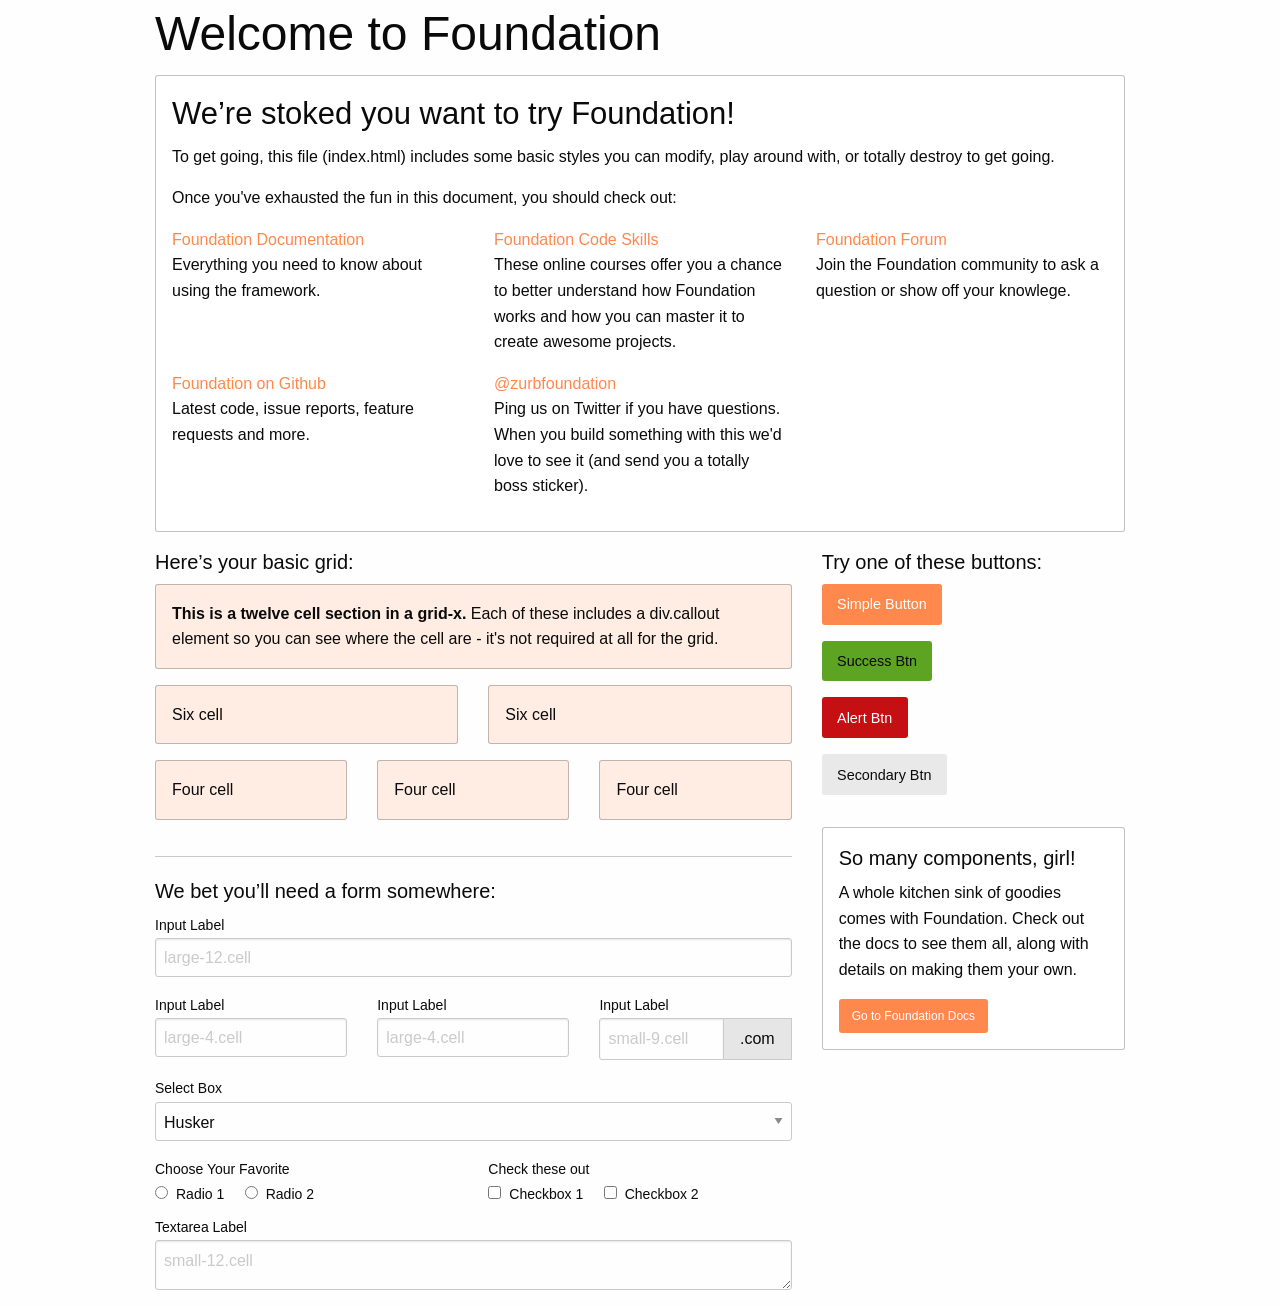
==== Blog de Cocina/index.html @ 86dc5b33 "Comenzando Blog de Cocina Logo SVG Codigo base de foundation" ====
<!doctype html>
<html class="no-js" lang="en" dir="ltr">
  <head>
    <meta charset="utf-8">
    <meta http-equiv="x-ua-compatible" content="ie=edge">
    <meta name="viewport" content="width=device-width, initial-scale=1.0">
    <title>Foundation for Sites</title>
    <link rel="stylesheet" href="css/foundation.css">
    <link rel="stylesheet" href="css/app.css">
  </head>
  <body>
    <div class="grid-container">
      <div class="grid-x grid-padding-x">
        <div class="large-12 cell">
          <h1>Welcome to Foundation</h1>
        </div>
      </div>

      <div class="grid-x grid-padding-x">
        <div class="large-12 cell">
          <div class="callout">
            <h3>We&rsquo;re stoked you want to try Foundation! </h3>
            <p>To get going, this file (index.html) includes some basic styles you can modify, play around with, or totally destroy to get going.</p>
            <p>Once you've exhausted the fun in this document, you should check out:</p>
            <div class="grid-x grid-padding-x">
              <div class="large-4 medium-4 cell">
                <p><a href="http://foundation.zurb.com/docs">Foundation Documentation</a><br />Everything you need to know about using the framework.</p>
              </div>
              <div class="large-4 medium-4 cell">
                <p><a href="http://zurb.com/university/code-skills">Foundation Code Skills</a><br />These online courses offer you a chance to better understand how Foundation works and how you can master it to create awesome projects.</p>
              </div>
              <div class="large-4 medium-4 cell">
                <p><a href="http://foundation.zurb.com/forum">Foundation Forum</a><br />Join the Foundation community to ask a question or show off your knowlege.</p>
              </div>
            </div>
            <div class="grid-x grid-padding-x">
              <div class="large-4 medium-4 medium-push-2 cell">
                <p><a href="http://github.com/zurb/foundation">Foundation on Github</a><br />Latest code, issue reports, feature requests and more.</p>
              </div>
              <div class="large-4 medium-4 medium-pull-2 cell">
                <p><a href="https://twitter.com/ZURBfoundation">@zurbfoundation</a><br />Ping us on Twitter if you have questions. When you build something with this we'd love to see it (and send you a totally boss sticker).</p>
              </div>
            </div>
          </div>
        </div>
      </div>

      <div class="grid-x grid-padding-x">
        <div class="large-8 medium-8 cell">
          <h5>Here&rsquo;s your basic grid:</h5>
          <!-- Grid Example -->

          <div class="grid-x grid-padding-x">
            <div class="large-12 cell">
              <div class="primary callout">
                <p><strong>This is a twelve cell section in a grid-x.</strong> Each of these includes a div.callout element so you can see where the cell are - it's not required at all for the grid.</p>
              </div>
            </div>
          </div>
          <div class="grid-x grid-padding-x">
            <div class="large-6 medium-6 cell">
              <div class="primary callout">
                <p>Six cell</p>
              </div>
            </div>
            <div class="large-6 medium-6 cell">
              <div class="primary callout">
                <p>Six cell</p>
              </div>
            </div>
          </div>
          <div class="grid-x grid-padding-x">
            <div class="large-4 medium-4 small-4 cell">
              <div class="primary callout">
                <p>Four cell</p>
              </div>
            </div>
            <div class="large-4 medium-4 small-4 cell">
              <div class="primary callout">
                <p>Four cell</p>
              </div>
            </div>
            <div class="large-4 medium-4 small-4 cell">
              <div class="primary callout">
                <p>Four cell</p>
              </div>
            </div>
          </div>

          <hr />

          <h5>We bet you&rsquo;ll need a form somewhere:</h5>
          <form>
            <div class="grid-x grid-padding-x">
              <div class="large-12 cell">
                <label>Input Label</label>
                <input type="text" placeholder="large-12.cell" />
              </div>
            </div>
            <div class="grid-x grid-padding-x">
              <div class="large-4 medium-4 cell">
                <label>Input Label</label>
                <input type="text" placeholder="large-4.cell" />
              </div>
              <div class="large-4 medium-4 cell">
                <label>Input Label</label>
                <input type="text" placeholder="large-4.cell" />
              </div>
              <div class="large-4 medium-4 cell">
                <div class="grid-x">
                  <label>Input Label</label>
                  <div class="input-group">
                    <input type="text" placeholder="small-9.cell" class="input-group-field" />
                    <span class="input-group-label">.com</span>
                  </div>
                </div>
              </div>
            </div>
            <div class="grid-x grid-padding-x">
              <div class="large-12 cell">
                <label>Select Box</label>
                <select>
                  <option value="husker">Husker</option>
                  <option value="starbuck">Starbuck</option>
                  <option value="hotdog">Hot Dog</option>
                  <option value="apollo">Apollo</option>
                </select>
              </div>
            </div>
            <div class="grid-x grid-padding-x">
              <div class="large-6 medium-6 cell">
                <label>Choose Your Favorite</label>
                <input type="radio" name="pokemon" value="Red" id="pokemonRed"><label for="pokemonRed">Radio 1</label>
                <input type="radio" name="pokemon" value="Blue" id="pokemonBlue"><label for="pokemonBlue">Radio 2</label>
              </div>
              <div class="large-6 medium-6 cell">
                <label>Check these out</label>
                <input id="checkbox1" type="checkbox"><label for="checkbox1">Checkbox 1</label>
                <input id="checkbox2" type="checkbox"><label for="checkbox2">Checkbox 2</label>
              </div>
            </div>
            <div class="grid-x grid-padding-x">
              <div class="large-12 cell">
                <label>Textarea Label</label>
                <textarea placeholder="small-12.cell"></textarea>
              </div>
            </div>
          </form>
        </div>

        <div class="large-4 medium-4 cell">
          <h5>Try one of these buttons:</h5>
          <p><a href="#" class="button">Simple Button</a><br/>
          <a href="#" class="success button">Success Btn</a><br/>
          <a href="#" class="alert button">Alert Btn</a><br/>
          <a href="#" class="secondary button">Secondary Btn</a></p>
          <div class="callout">
            <h5>So many components, girl!</h5>
            <p>A whole kitchen sink of goodies comes with Foundation. Check out the docs to see them all, along with details on making them your own.</p>
            <a href="http://foundation.zurb.com/sites/docs/" class="small button">Go to Foundation Docs</a>
          </div>
        </div>
      </div>
    </div>

    <script src="js/vendor/jquery.js"></script>
    <script src="js/vendor/what-input.js"></script>
    <script src="js/vendor/foundation.js"></script>
    <script src="js/app.js"></script>
  </body>
</html>
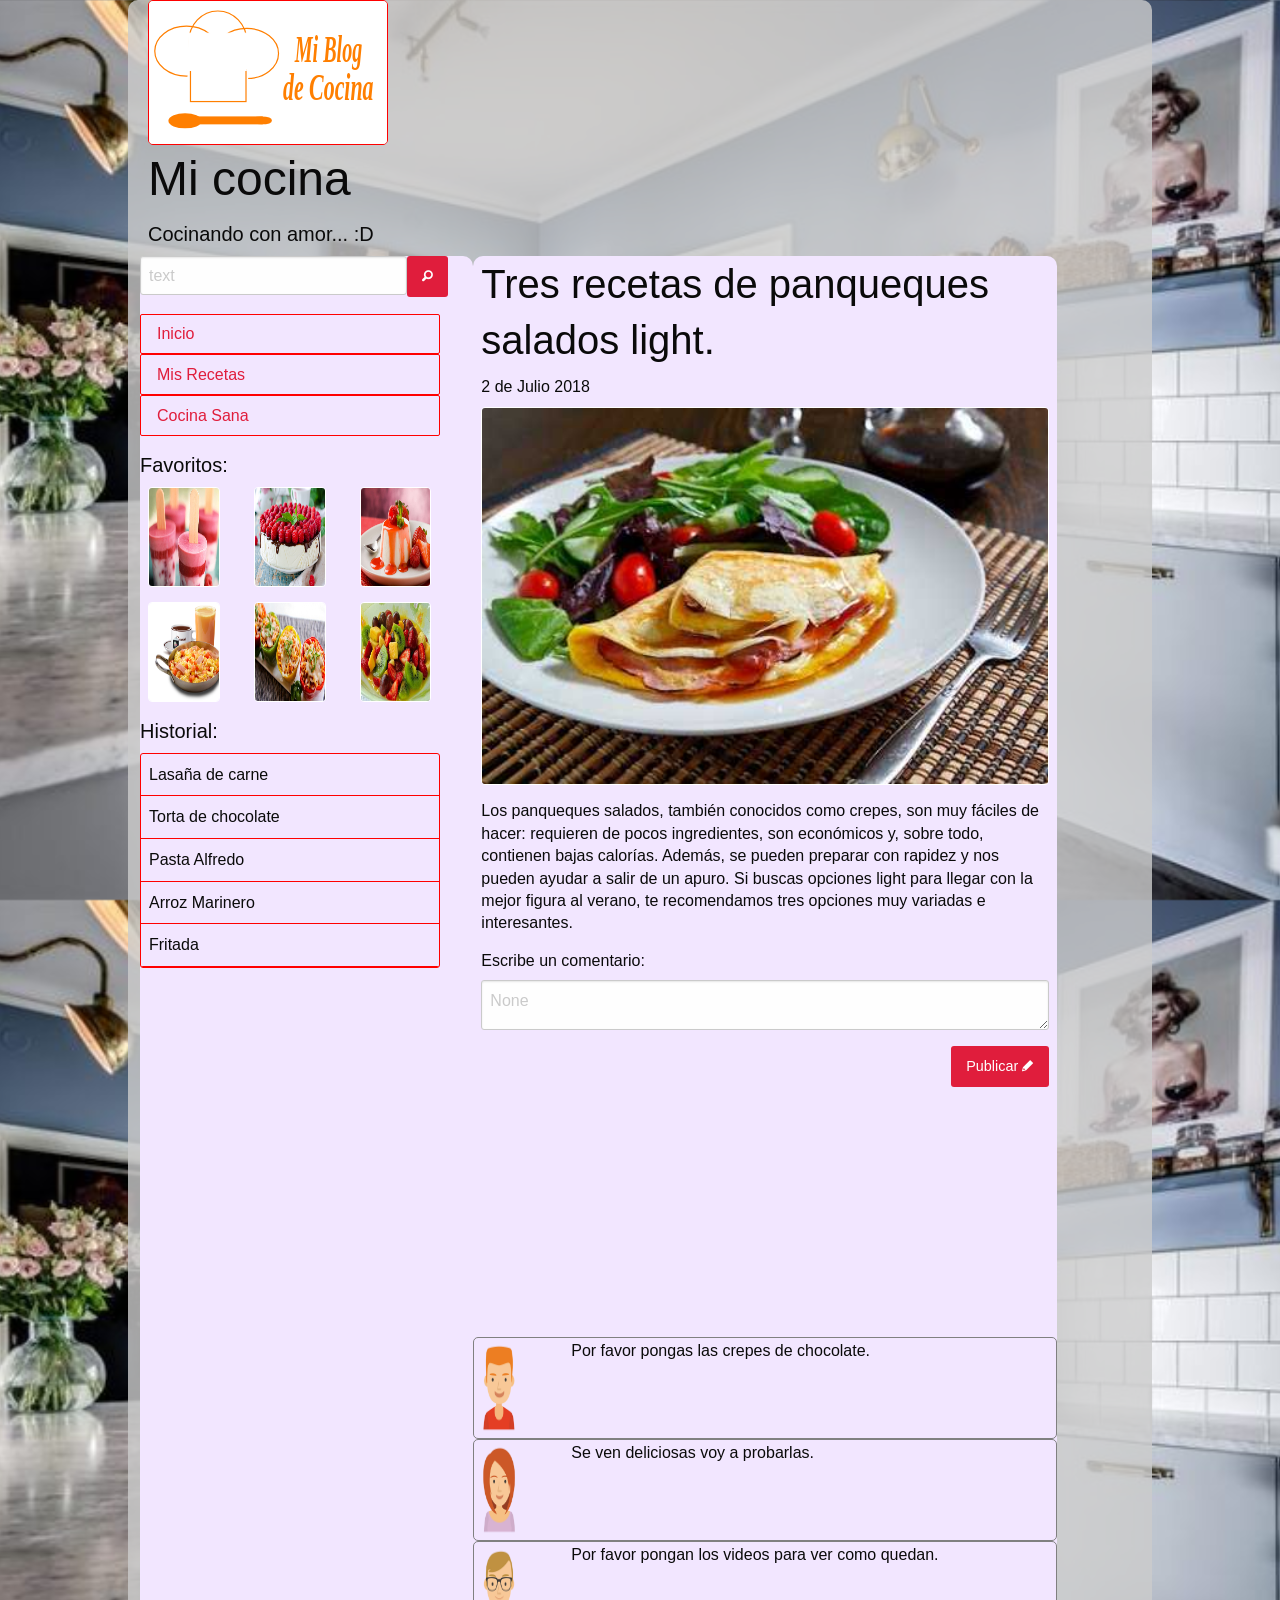
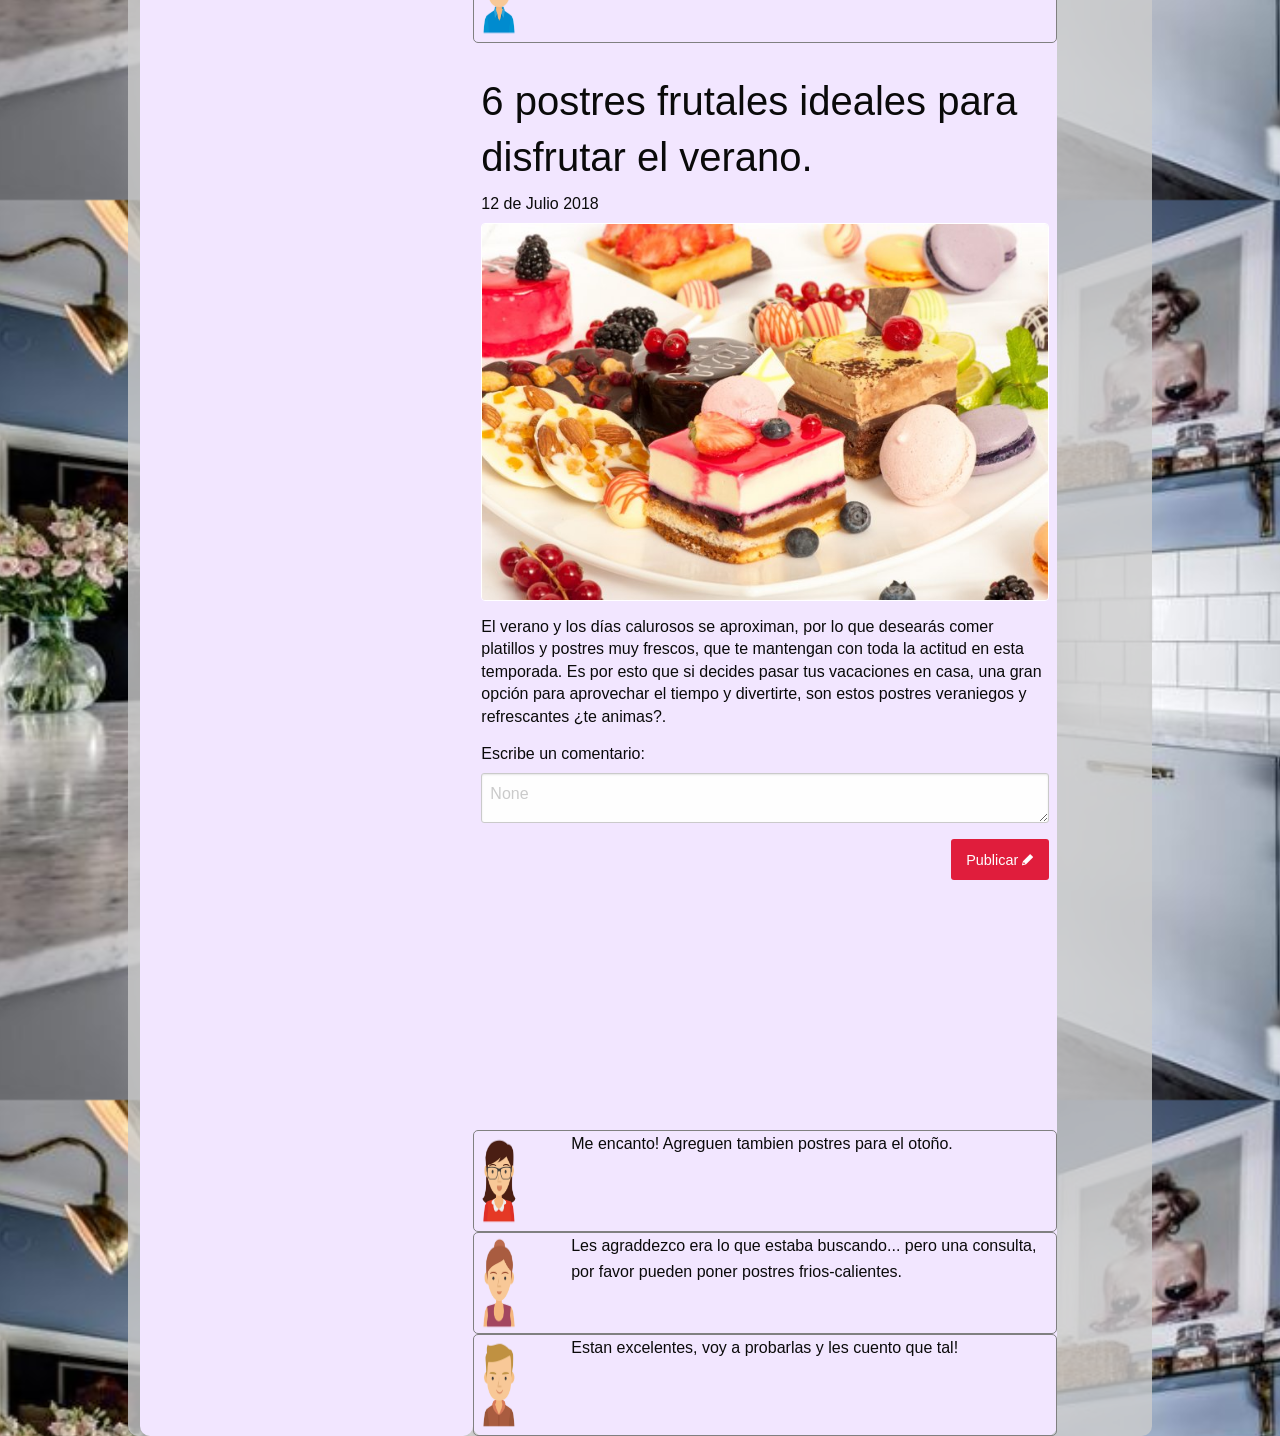
==== commit 1c1bb037: "Cambio de nombre Cambio de nombre" ====
--- a/Blog de Cocina/index.html
+++ b/Blog de Cocina/index.html
@@ -4,168 +4,169 @@
     <meta charset="utf-8">
     <meta http-equiv="x-ua-compatible" content="ie=edge">
     <meta name="viewport" content="width=device-width, initial-scale=1.0">
-    <title>Foundation for Sites</title>
-    <link rel="stylesheet" href="css/foundation.css">
-    <link rel="stylesheet" href="css/app.css">
+    <title>Mi Blog de Cocina</title>
+    <link rel="stylesheet" href="css/foundation.min.css">
+    <link rel="stylesheet" href="foundation-icons/foundation-icons.css" media="screen" charset="utf-8">
+    <link rel="stylesheet" href="css/style.css">
   </head>
   <body>
     <div class="grid-container">
-      <div class="grid-x grid-padding-x">
-        <div class="large-12 cell">
-          <h1>Welcome to Foundation</h1>
-        </div>
-      </div>
-
-      <div class="grid-x grid-padding-x">
-        <div class="large-12 cell">
-          <div class="callout">
-            <h3>We&rsquo;re stoked you want to try Foundation! </h3>
-            <p>To get going, this file (index.html) includes some basic styles you can modify, play around with, or totally destroy to get going.</p>
-            <p>Once you've exhausted the fun in this document, you should check out:</p>
-            <div class="grid-x grid-padding-x">
-              <div class="large-4 medium-4 cell">
-                <p><a href="http://foundation.zurb.com/docs">Foundation Documentation</a><br />Everything you need to know about using the framework.</p>
-              </div>
-              <div class="large-4 medium-4 cell">
-                <p><a href="http://zurb.com/university/code-skills">Foundation Code Skills</a><br />These online courses offer you a chance to better understand how Foundation works and how you can master it to create awesome projects.</p>
-              </div>
-              <div class="large-4 medium-4 cell">
-                <p><a href="http://foundation.zurb.com/forum">Foundation Forum</a><br />Join the Foundation community to ask a question or show off your knowlege.</p>
-              </div>
-            </div>
-            <div class="grid-x grid-padding-x">
-              <div class="large-4 medium-4 medium-push-2 cell">
-                <p><a href="http://github.com/zurb/foundation">Foundation on Github</a><br />Latest code, issue reports, feature requests and more.</p>
-              </div>
-              <div class="large-4 medium-4 medium-pull-2 cell">
-                <p><a href="https://twitter.com/ZURBfoundation">@zurbfoundation</a><br />Ping us on Twitter if you have questions. When you build something with this we'd love to see it (and send you a totally boss sticker).</p>
+      <div class="contenido">
+        <div class="row">
+          <div class="medium-5 large-5 columns">
+            <div class="row">
+              <div class="medium-12 large-12 columns">
+                <img class="img-logo" src="img/logo_svg.svg" alt="logo cocina">
+                <h1 class="">Mi cocina</h1>
+                <h5>Cocinando con amor... :D</h5>
               </div>
             </div>
           </div>
+          <hr>
         </div>
+
+        <div class="row ">
+          <div class="medium-4 large-4 hide-for-small-only columns fondo-secciones seccion-menu espaciado">
+            <div class="row columns ">
+
+                <div class="row  ">
+                  <input class="buscador" type="text" placeholder="text" />
+                  <button type="submit" name="enviar" class="button"> <i class="step fi-magnifying-glass"></i></button>
+                </div>
+                <div class="row ">
+                  <ul class="vertical menu ">
+                    <li><a class="bordes-menu" href="#">Inicio</a></li>
+                    <li><a class="bordes-menu" href="#">Mis Recetas</a></li>
+                    <li><a class="bordes-menu" href="#">Cocina Sana</a></li>
+                  </ul>
+                </div>
+                <div class="row espaciado-superior">
+                  <h5>Favoritos:</h5>
+                </div>
+                <div class="row espaciado-favoritos">
+                  <div class="medium-6 large-4 columns">
+                    <img class="img-fav" src="img/favorito_helado.jpg" alt="recetas helados">
+                  </div>
+                  <div class="medium-6 large-4 columns">
+                    <img class="img-fav" src="img/favorito_pastel.jpg" alt="recetas pastel">
+                  </div>
+                  <div class="show-for-large large-4 columns">
+                    <img class="img-fav" src="img/favorito_postres.jpg" alt="recetas postres">
+                  </div>
+                </div>
+                  <div class="row espaciado-favoritos espaciado-superior">
+                  <div class="medium-6 large-4 columns">
+                    <img class="img-fav" src="img/favorito_desayunos.jpg" alt="recetas desayunos">
+                  </div>
+                  <div class="medium-6 large-4 columns">
+                    <img class="img-fav" src="img/favorito_entradas.jpg" alt="recetas entradas">
+                  </div>
+                  <div class=" show-for-large large-4 columns">
+                    <img class="img-fav" src="img/favorito_postres2.jpg" alt="recetas postres">
+                  </div>
+                </div>
+                <div class="row espaciado-superior">
+                  <h5>Historial:</h5>
+                </div>
+                <div class="row">
+                  <ul class="list-group">
+                    <li class="list-group-item ">Lasaña de carne</li>
+                    <li class="list-group-item ">Torta de chocolate</li>
+                    <li class="list-group-item ">Pasta Alfredo</li>
+                    <li class="list-group-item ">Arroz Marinero</li>
+                    <li class="list-group-item ">Fritada</li>
+                  </ul>
+                </div>
+            </div>
+          </div>
+          <div class=" medium-7 large-7 columns fondo-secciones espaciado">
+            <div class="row column clearfix">
+              <h2>Tres recetas de panqueques salados light.</h2>
+              <h6>2 de Julio 2018</h6>
+              <img class="img-blog" src="img/crepes-jamon.jpg" alt="crepes jamon ">
+              <h6 class="espaciado-superior">Los panqueques salados, también conocidos como crepes, son muy fáciles de hacer: requieren de pocos ingredientes, son económicos y, sobre todo, contienen bajas calorías.
+
+                Además, se pueden preparar con rapidez y nos pueden ayudar a salir de un apuro. Si buscas opciones light para llegar con la mejor figura al verano, te recomendamos tres opciones muy variadas e interesantes.</h6>
+              <h6 class="espaciado-superior">Escribe un comentario:</h6>
+               <textarea placeholder="None"></textarea>
+              <button type="submit" name="enviar" class="button float-right"> Publicar <i class="step fi-pencil"></i></button>
+            </div>
+
+
+            <div class="row bordes_comentarios">
+              <div class="large-2 medium-2 small-2">
+                <img src="img/avatar_1.png" alt="Usuario">
+              </div>
+              <div class="large-10 medium-10 small-10">
+              <p>Por favor pongas las crepes de chocolate.</p>
+              </div>
+            </div>
+            <div class="row bordes_comentarios">
+              <div class="large-2 medium-2 small-2">
+                <img src="img/avatar_2.png" alt="Usuario">
+              </div>
+              <div class="large-10 medium-10 small-10">
+              <p>Se ven deliciosas voy a probarlas.</p>
+              </div>
+            </div>
+            <div class="row bordes_comentarios">
+              <div class="large-2 medium-2 small-2">
+                <img src="img/avatar_3.png" alt="Usuario">
+              </div>
+              <div class="large-10 medium-10 small-10">
+              <p>Por favor pongan los videos para ver como quedan.</p>
+              </div>
+            </div>
+
+
+            <div class="row column espaciado-superior clearfix">
+              <h2 class="espaciado-superior">6 postres frutales ideales para disfrutar el verano.</h2>
+              <h6>12 de Julio 2018</h6>
+              <img class="img-blog" src="img/postresverano.jpg" alt="postres veraniegos">
+              <h6 class="espaciado-superior">El verano  y los días calurosos se aproximan, por lo que  desearás comer platillos y postres muy frescos, que te mantengan con toda la actitud en esta temporada.
+
+                Es por esto que si decides pasar tus vacaciones en casa, una gran opción para aprovechar el tiempo y divertirte,  son estos postres veraniegos y refrescantes ¿te animas?.</h6>
+
+              <h6 class="espaciado-superior">Escribe un comentario:</h6>
+               <textarea placeholder="None"></textarea>
+              <button type="submit" name="enviar" class="button float-right"> Publicar <i class="step fi-pencil"></i></button>
+            </div>
+
+
+            <div class="row bordes_comentarios">
+              <div class="large-2 medium-2 small-2">
+                <img src="img/avatar_4.png" alt="Usuario">
+              </div>
+              <div class="large-10 medium-10 small-10">
+                <p>Me encanto! Agreguen tambien postres para el otoño.</p>
+              </div>
+            </div>
+            <div class="row bordes_comentarios">
+              <div class="large-2 medium-2 small-2 alinear">
+                <img src="img/avatar_5.png" alt="Usuario">
+              </div>
+              <div class="large-10 medium-10 small-10">
+                <p class="comentario">Les agraddezco era lo que estaba buscando... pero una consulta, por favor pueden poner postres frios-calientes.</p>
+              </div>
+            </div>
+            <div class="row bordes_comentarios">
+              <div class="large-2 medium-2 small-2">
+                <img src="img/avatar_6.png" alt="Usuario">
+              </div>
+              <div class="large-10 medium-10 small-10">
+                <p class="comentario">Estan excelentes, voy a probarlas y les cuento que tal!</p>
+              </div>
+            </div>
+
+          </div>
+        </div>
+
       </div>
 
-      <div class="grid-x grid-padding-x">
-        <div class="large-8 medium-8 cell">
-          <h5>Here&rsquo;s your basic grid:</h5>
-          <!-- Grid Example -->
-
-          <div class="grid-x grid-padding-x">
-            <div class="large-12 cell">
-              <div class="primary callout">
-                <p><strong>This is a twelve cell section in a grid-x.</strong> Each of these includes a div.callout element so you can see where the cell are - it's not required at all for the grid.</p>
-              </div>
-            </div>
-          </div>
-          <div class="grid-x grid-padding-x">
-            <div class="large-6 medium-6 cell">
-              <div class="primary callout">
-                <p>Six cell</p>
-              </div>
-            </div>
-            <div class="large-6 medium-6 cell">
-              <div class="primary callout">
-                <p>Six cell</p>
-              </div>
-            </div>
-          </div>
-          <div class="grid-x grid-padding-x">
-            <div class="large-4 medium-4 small-4 cell">
-              <div class="primary callout">
-                <p>Four cell</p>
-              </div>
-            </div>
-            <div class="large-4 medium-4 small-4 cell">
-              <div class="primary callout">
-                <p>Four cell</p>
-              </div>
-            </div>
-            <div class="large-4 medium-4 small-4 cell">
-              <div class="primary callout">
-                <p>Four cell</p>
-              </div>
-            </div>
-          </div>
-
-          <hr />
-
-          <h5>We bet you&rsquo;ll need a form somewhere:</h5>
-          <form>
-            <div class="grid-x grid-padding-x">
-              <div class="large-12 cell">
-                <label>Input Label</label>
-                <input type="text" placeholder="large-12.cell" />
-              </div>
-            </div>
-            <div class="grid-x grid-padding-x">
-              <div class="large-4 medium-4 cell">
-                <label>Input Label</label>
-                <input type="text" placeholder="large-4.cell" />
-              </div>
-              <div class="large-4 medium-4 cell">
-                <label>Input Label</label>
-                <input type="text" placeholder="large-4.cell" />
-              </div>
-              <div class="large-4 medium-4 cell">
-                <div class="grid-x">
-                  <label>Input Label</label>
-                  <div class="input-group">
-                    <input type="text" placeholder="small-9.cell" class="input-group-field" />
-                    <span class="input-group-label">.com</span>
-                  </div>
-                </div>
-              </div>
-            </div>
-            <div class="grid-x grid-padding-x">
-              <div class="large-12 cell">
-                <label>Select Box</label>
-                <select>
-                  <option value="husker">Husker</option>
-                  <option value="starbuck">Starbuck</option>
-                  <option value="hotdog">Hot Dog</option>
-                  <option value="apollo">Apollo</option>
-                </select>
-              </div>
-            </div>
-            <div class="grid-x grid-padding-x">
-              <div class="large-6 medium-6 cell">
-                <label>Choose Your Favorite</label>
-                <input type="radio" name="pokemon" value="Red" id="pokemonRed"><label for="pokemonRed">Radio 1</label>
-                <input type="radio" name="pokemon" value="Blue" id="pokemonBlue"><label for="pokemonBlue">Radio 2</label>
-              </div>
-              <div class="large-6 medium-6 cell">
-                <label>Check these out</label>
-                <input id="checkbox1" type="checkbox"><label for="checkbox1">Checkbox 1</label>
-                <input id="checkbox2" type="checkbox"><label for="checkbox2">Checkbox 2</label>
-              </div>
-            </div>
-            <div class="grid-x grid-padding-x">
-              <div class="large-12 cell">
-                <label>Textarea Label</label>
-                <textarea placeholder="small-12.cell"></textarea>
-              </div>
-            </div>
-          </form>
-        </div>
-
-        <div class="large-4 medium-4 cell">
-          <h5>Try one of these buttons:</h5>
-          <p><a href="#" class="button">Simple Button</a><br/>
-          <a href="#" class="success button">Success Btn</a><br/>
-          <a href="#" class="alert button">Alert Btn</a><br/>
-          <a href="#" class="secondary button">Secondary Btn</a></p>
-          <div class="callout">
-            <h5>So many components, girl!</h5>
-            <p>A whole kitchen sink of goodies comes with Foundation. Check out the docs to see them all, along with details on making them your own.</p>
-            <a href="http://foundation.zurb.com/sites/docs/" class="small button">Go to Foundation Docs</a>
-          </div>
-        </div>
-      </div>
     </div>
 
     <script src="js/vendor/jquery.js"></script>
-    <script src="js/vendor/what-input.js"></script>
-    <script src="js/vendor/foundation.js"></script>
+    <script src="js/vendor/foundation.min.js"></script>
     <script src="js/app.js"></script>
   </body>
 </html>
--- a/Blog de Cocina/css/style.css
+++ b/Blog de Cocina/css/style.css
@@ -0,0 +1,110 @@
+body{
+
+  background: url(../img/background.jpg);
+  background-attachment: scroll;
+  background-repeat: repeat;
+  background-position: center center;
+  background-size: cover;
+  width: 100%;
+  height: 100%;
+}
+
+.contenido{
+  width: 80%;
+  margin: 0 auto;
+  background-color: 	rgba(204, 204, 204, 0.8);
+  background-size: cover;
+  border-radius: 10px;
+}
+.secciones{
+
+}
+.fondo-secciones{
+  /* padding: 1px; */
+  /* margin: 2px; */
+  background-color: 	rgba(242, 230, 255, 1);
+  background-size: cover;
+  border-radius: 10px;
+  /* width: 50%; */
+  /* margin-left: 1px; */
+  /* margin: 1px; */
+}
+.bordes-menu{
+  border: 1px solid red;
+  border-radius: 2px;
+  margin-top: 0.5px;
+  width: 90%;
+  margin-left:  0px;
+  padding-left:  0px;
+  align-content: center;
+}
+
+ .espaciado-favoritos{
+    width: 100%;
+}
+
+.bordes_comentarios{
+  border: 0.5px solid gray;
+  border-radius: 5px;
+}
+img[src*="avatar"]{
+  width: 50px;
+  height: 100px;
+  margin-right: 10px;
+}
+/* .logo{
+  width:  150px;
+} */
+.buscador{
+  width: 80%;
+  align-content: center;
+}
+
+.espaciado-superior{
+  margin-top: 15px;
+}
+
+.img-fav{
+  width: 80%;
+  height: 100px;
+  border-radius: 4px;
+  border: 0.5px white solid;
+}
+.img-logo{
+  border: 1px solid red;
+  border-radius: 5px;
+  width: 60%;
+}
+
+.img-blog{
+  width: 100%;
+  /* height: 100px; */
+  border-radius: 4px;
+  border: 0.5px white solid;
+}
+
+.list-group {
+  border: 1px solid red;
+  border-radius: 3px;
+  box-shadow: none;
+  overflow: hidden;
+  margin: 0px;
+  width: 90%;
+
+}
+
+.list-group > :last-child {
+  margin-bottom: 0;
+}
+
+.list-group-item {
+  padding: 0.5rem;
+  border-bottom: 1px solid red;
+}
+
+.list-group-item > :last-child {
+  margin-bottom: 0;
+  border-bottom: none;
+}
+.float-right{
+  margin-bottom: 250px;  }
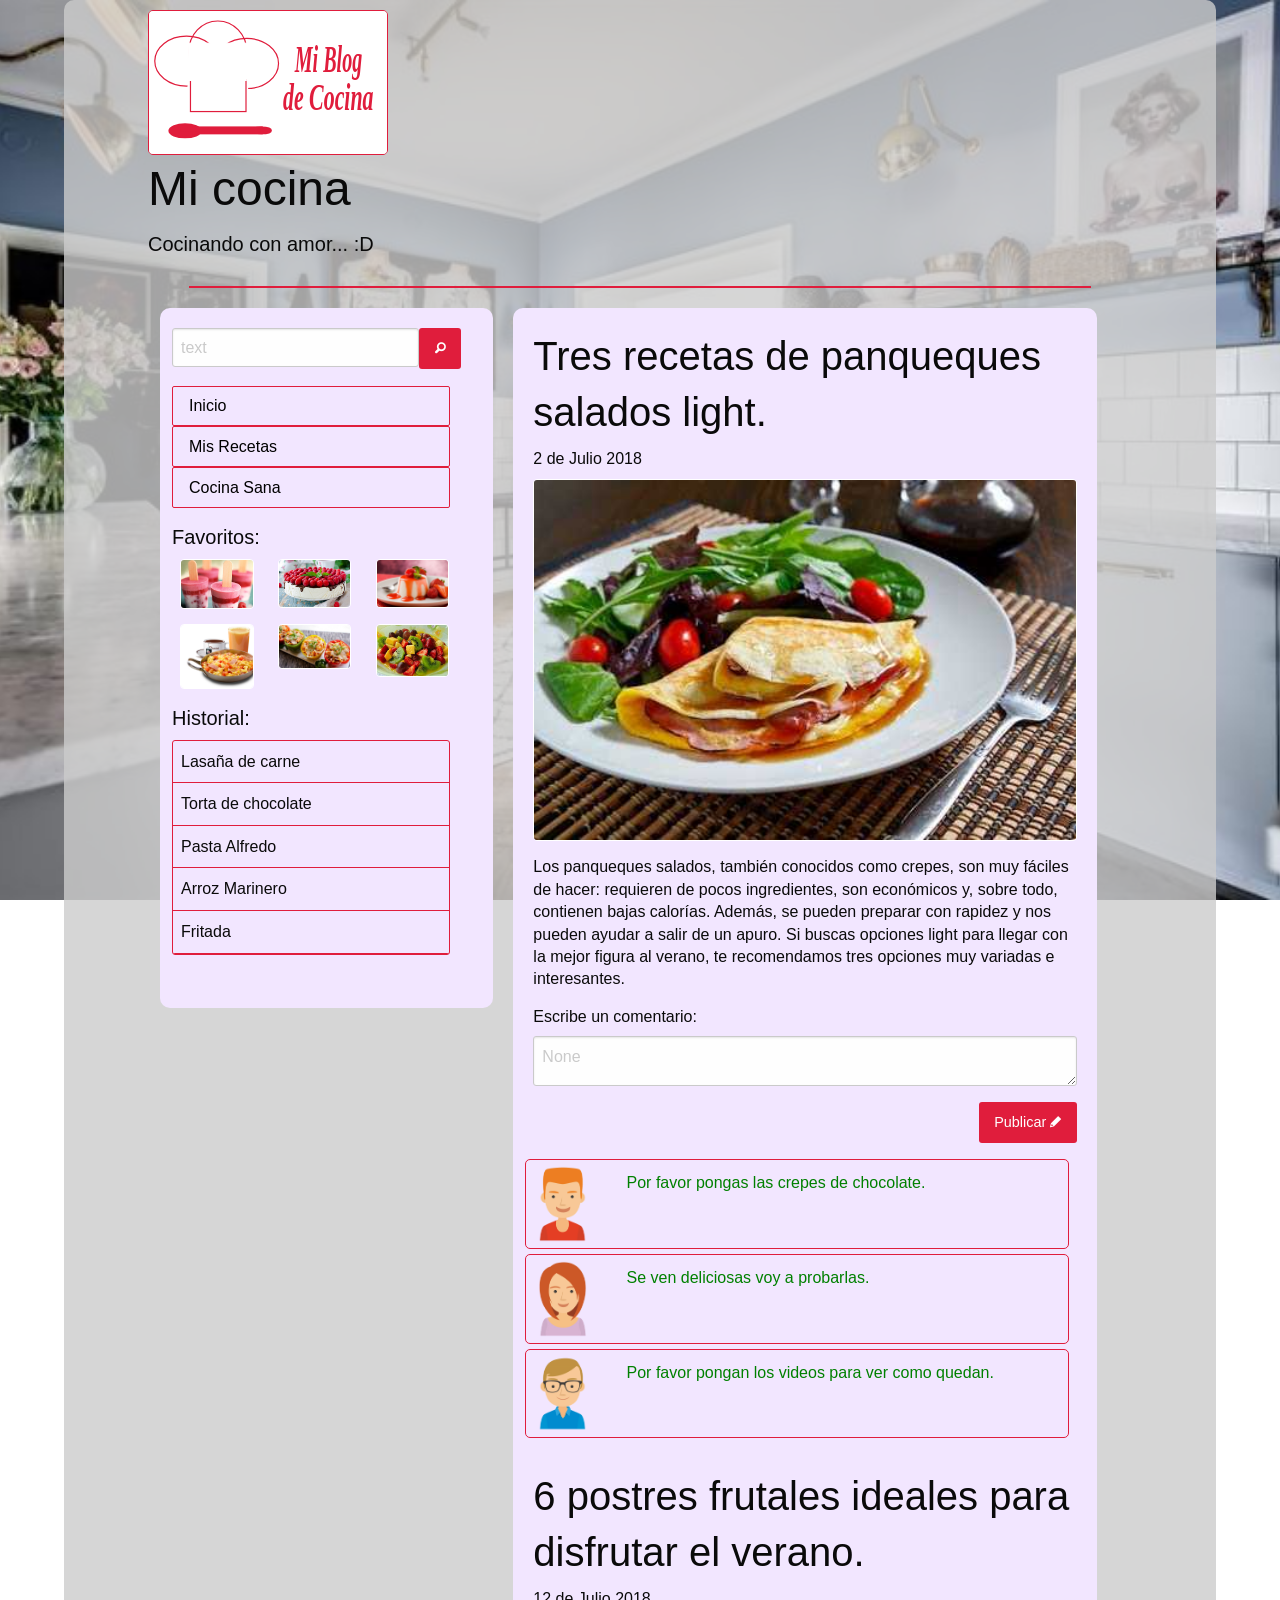
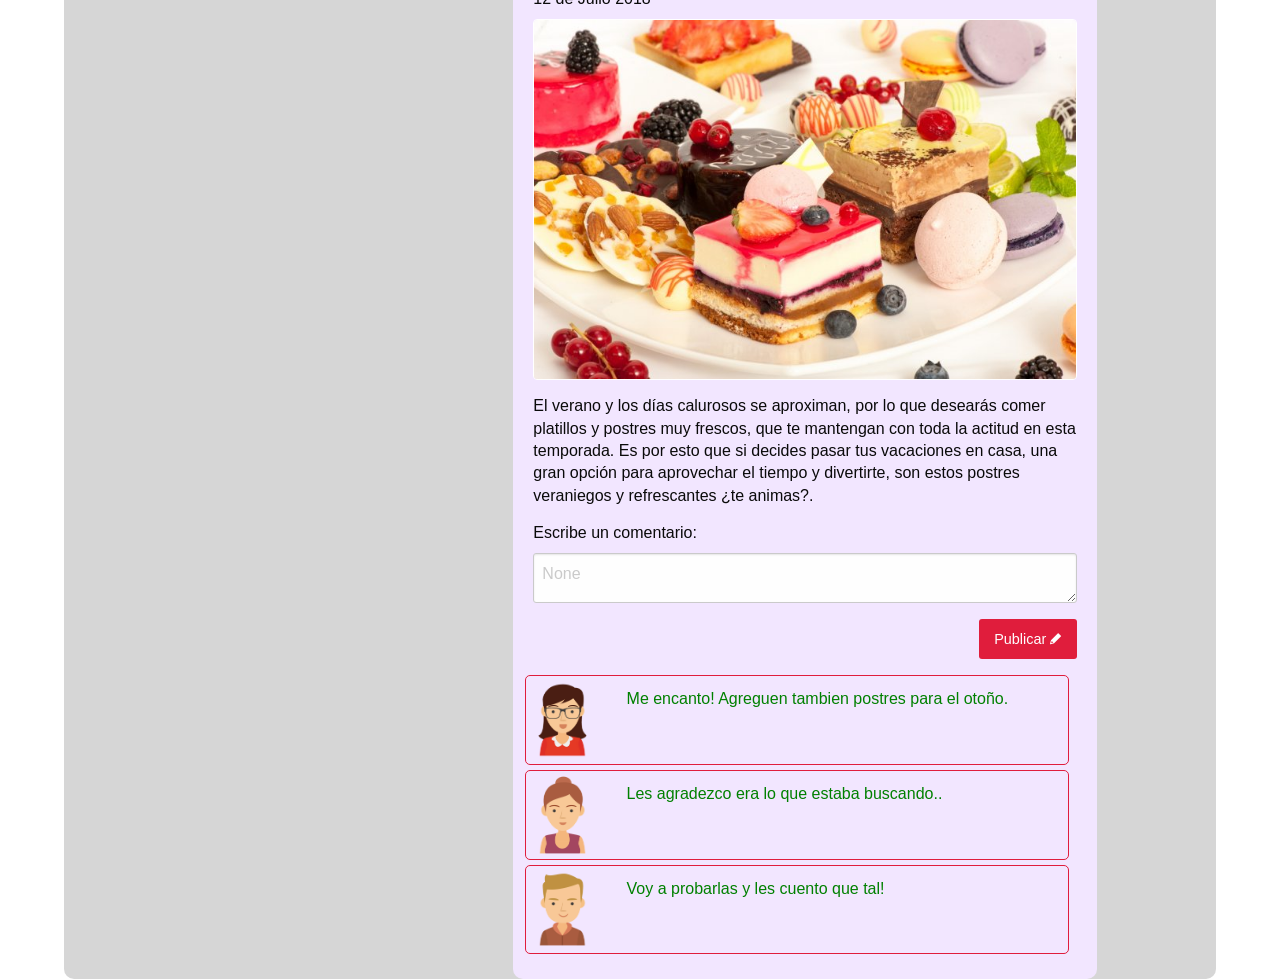
==== commit 2f363641: "Ultimos Ajustes Ultimos Ajustes" ====
--- a/Blog de Cocina/index.html
+++ b/Blog de Cocina/index.html
@@ -79,7 +79,7 @@
                 </div>
             </div>
           </div>
-          <div class=" medium-7 large-7 columns fondo-secciones espaciado">
+          <div class=" medium-7 large-7 columns fondo-secciones ">
             <div class="row column clearfix">
               <h2>Tres recetas de panqueques salados light.</h2>
               <h6>2 de Julio 2018</h6>
@@ -94,26 +94,26 @@
 
 
             <div class="row bordes_comentarios">
-              <div class="large-2 medium-2 small-2">
+              <div class="large-2 medium-2 small-2 esp-avatar">
                 <img src="img/avatar_1.png" alt="Usuario">
               </div>
-              <div class="large-10 medium-10 small-10">
+              <div class="large-10 medium-10 small-10 comentario">
               <p>Por favor pongas las crepes de chocolate.</p>
               </div>
             </div>
             <div class="row bordes_comentarios">
-              <div class="large-2 medium-2 small-2">
+              <div class="large-2 medium-2 small-2 esp-avatar">
                 <img src="img/avatar_2.png" alt="Usuario">
               </div>
-              <div class="large-10 medium-10 small-10">
+              <div class="large-10 medium-10 small-10 comentario">
               <p>Se ven deliciosas voy a probarlas.</p>
               </div>
             </div>
             <div class="row bordes_comentarios">
-              <div class="large-2 medium-2 small-2">
+              <div class="large-2 medium-2 small-2  esp-avatar">
                 <img src="img/avatar_3.png" alt="Usuario">
               </div>
-              <div class="large-10 medium-10 small-10">
+              <div class="large-10 medium-10 small-10 comentario">
               <p>Por favor pongan los videos para ver como quedan.</p>
               </div>
             </div>
@@ -134,27 +134,27 @@
 
 
             <div class="row bordes_comentarios">
-              <div class="large-2 medium-2 small-2">
+              <div class="large-2 medium-2 small-2 esp-avatar">
                 <img src="img/avatar_4.png" alt="Usuario">
               </div>
-              <div class="large-10 medium-10 small-10">
+              <div class="large-10 medium-10 small-10 comentario ">
                 <p>Me encanto! Agreguen tambien postres para el otoño.</p>
               </div>
             </div>
             <div class="row bordes_comentarios">
-              <div class="large-2 medium-2 small-2 alinear">
+              <div class="large-2 medium-2 small-2 esp-avatar">
                 <img src="img/avatar_5.png" alt="Usuario">
               </div>
-              <div class="large-10 medium-10 small-10">
-                <p class="comentario">Les agraddezco era lo que estaba buscando... pero una consulta, por favor pueden poner postres frios-calientes.</p>
+              <div class="large-10 medium-10 small-10 comentario">
+                <p class="">Les agradezco era lo que estaba buscando..</p>
               </div>
             </div>
             <div class="row bordes_comentarios">
-              <div class="large-2 medium-2 small-2">
+              <div class="large-2 medium-2 small-2 esp-avatar">
                 <img src="img/avatar_6.png" alt="Usuario">
               </div>
-              <div class="large-10 medium-10 small-10">
-                <p class="comentario">Estan excelentes, voy a probarlas y les cuento que tal!</p>
+              <div class="large-10 medium-10 small-10 comentario">
+                <p class="">Voy a probarlas y les cuento que tal!</p>
               </div>
             </div>
 
--- a/Blog de Cocina/css/style.css
+++ b/Blog de Cocina/css/style.css
@@ -2,35 +2,51 @@
 
   background: url(../img/background.jpg);
   background-attachment: scroll;
-  background-repeat: repeat;
+  background-repeat: no-repeat;
+  background-attachment: fixed;
   background-position: center center;
   background-size: cover;
   width: 100%;
   height: 100%;
 }
 
+.img-logo{
+  border: 1px solid #e01d3c;
+  border-radius: 5px;
+  width: 60%;
+  margin-top: 10px;
+}
+
 .contenido{
-  width: 80%;
+  width: 90%;
   margin: 0 auto;
   background-color: 	rgba(204, 204, 204, 0.8);
   background-size: cover;
   border-radius: 10px;
-}
-.secciones{
 
 }
+
+hr{
+  border: 1px;
+  border-style: solid;
+  border-color: #e01d3c;
+  width: 90%;
+  /* width: 100px; */
+}
 .fondo-secciones{
-  /* padding: 1px; */
-  /* margin: 2px; */
   background-color: 	rgba(242, 230, 255, 1);
-  background-size: cover;
+  background-size: contain;
   border-radius: 10px;
-  /* width: 50%; */
-  /* margin-left: 1px; */
-  /* margin: 1px; */
+  margin-left: 2%;
+  padding: 2%;
 }
+
+.espaciado{
+  height: 700px;
+}
+
 .bordes-menu{
-  border: 1px solid red;
+  border: 1px solid #e01d3c;
   border-radius: 2px;
   margin-top: 0.5px;
   width: 90%;
@@ -38,23 +54,10 @@
   padding-left:  0px;
   align-content: center;
 }
-
- .espaciado-favoritos{
-    width: 100%;
+a{
+  color: black !important;
 }
 
-.bordes_comentarios{
-  border: 0.5px solid gray;
-  border-radius: 5px;
-}
-img[src*="avatar"]{
-  width: 50px;
-  height: 100px;
-  margin-right: 10px;
-}
-/* .logo{
-  width:  150px;
-} */
 .buscador{
   width: 80%;
   align-content: center;
@@ -64,27 +67,20 @@
   margin-top: 15px;
 }
 
-.img-fav{
-  width: 80%;
-  height: 100px;
-  border-radius: 4px;
-  border: 0.5px white solid;
-}
-.img-logo{
-  border: 1px solid red;
-  border-radius: 5px;
-  width: 60%;
+.espaciado-favoritos{
+   width: 100%;
 }
 
-.img-blog{
-  width: 100%;
+.img-fav{
+  width: 90%;
+  vertical-align: bottom;
   /* height: 100px; */
   border-radius: 4px;
   border: 0.5px white solid;
 }
 
 .list-group {
-  border: 1px solid red;
+  border: 1px solid #e01d3c;
   border-radius: 3px;
   box-shadow: none;
   overflow: hidden;
@@ -99,12 +95,54 @@
 
 .list-group-item {
   padding: 0.5rem;
-  border-bottom: 1px solid red;
+  border-bottom: 1px solid #e01d3c;
 }
 
 .list-group-item > :last-child {
   margin-bottom: 0;
   border-bottom: none;
 }
-.float-right{
-  margin-bottom: 250px;  }
+
+.seccion-menu{
+
+  color: # e01d3c !important;
+}
+
+.img-blog{
+  width: 100%;
+  /* height: 100px; */
+  border-radius: 4px;
+  border: 0.5px white solid;
+}
+
+
+
+.bordes_comentarios{
+  border: 0.5px solid #e01d3c;
+  /* margin-left: 5px; */
+  border-radius: 5px;
+  width: 100%;
+  margin-bottom: 5px;
+  /* margin-right: 10px; */
+  vertical-align: center;
+}
+
+.comentario{
+  width: 90%;
+  height: 70%;
+  color: green;
+  padding: 10px;
+
+}
+
+img[src*="avatar"]{
+  width: 80%;
+  margin-right: 5%;
+
+}
+
+@media (max-width: 770px) {
+.esp-avatar{
+  padding-top: 10px;
+}
+}
